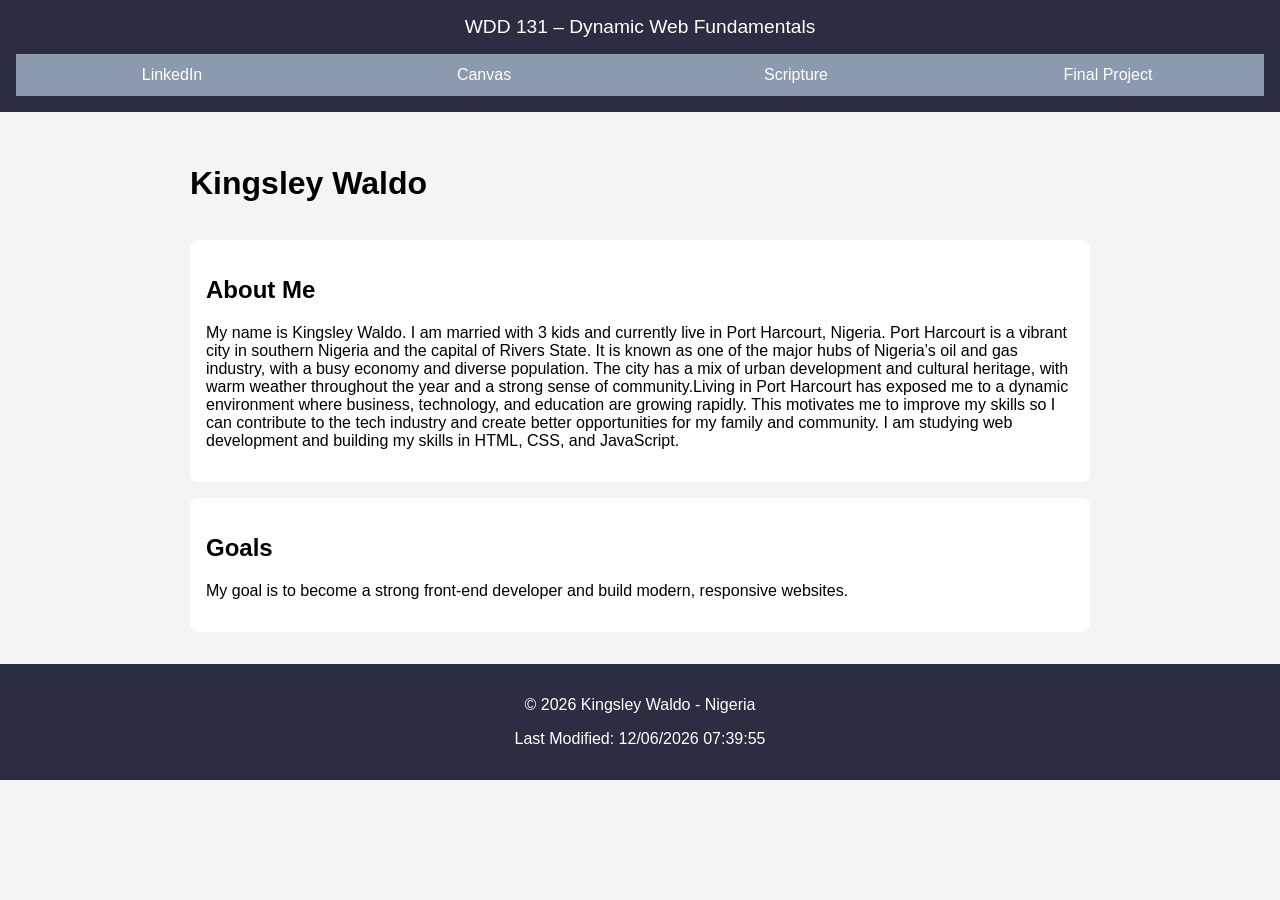
==== index.html @ eaa6e5c7 "first commit" ====
<!DOCTYPE html>
<html lang="en">
<head>
  <meta charset="UTF-8">
  <meta name="viewport" content="width=device-width, initial-scale=1.0">

  <meta name="description" content="WDD 131 – Dynamic Web Fundamentals - Kingsley Waldo - course landing page covering HTML, CSS, and JavaScript basics">
  <meta name="author" content="Kingsley Waldo">

  <title>WDD 131 – Dynamic Web Fundamentals – Kingsley Waldo</title>

  <link rel="stylesheet" href="styles/base.css">
  <script src="scripts/getdates.js" defer></script>
</head>

<body>

  <header>
    <span id="course-title">WDD 131 – Dynamic Web Fundamentals</span>

    <nav class="navigation">
      <a href="https://www.linkedin.com" target="_blank">LinkedIn</a>
      <a href="https://byupw.instructure.com/" target="_blank">Canvas</a>
      <a href="https://www.churchofjesuschrist.org/study/scriptures" target="_blank">Scripture</a>
      <a href="#">Final Project</a>
    </nav>
  </header>

  <main>
    <h1>Kingsley Waldo</h1>

    <section class="card">
      <h2>About Me</h2>
      <p>
        My name is Kingsley Waldo. I am married with 3 kids and currently live in Port Harcourt, Nigeria. Port Harcourt is a vibrant city in southern Nigeria and the capital of Rivers State.
    It is known as one of the major hubs of Nigeria’s oil and gas industry, with a busy economy and diverse population.
    The city has a mix of urban development and cultural heritage, with warm weather throughout the year and a strong sense of community.Living in Port Harcourt has exposed me to a dynamic environment where business, technology, and education are growing rapidly.
    This motivates me to improve my skills so I can contribute to the tech industry and create better opportunities for my family and community.
     I am studying web development and building my skills in HTML, CSS, and JavaScript.
      </p>
    </section>

    <section class="card">
      <h2>Goals</h2>
      <p>
        My goal is to become a strong front-end developer and build modern, responsive websites.
      </p>
    </section>
  </main>

  <footer>
    <p>
      © <span id="currentyear"></span> Kingsley Waldo - Nigeria
    </p>

    <p id="lastModified"></p>
  </footer>

</body>
</html>
---- styles/base.css ----
body {
  font-family: Arial, sans-serif;
  margin: 0;
  background: #f4f4f4;
}

header {
  background: #2b2d42;
  color: white;
  text-align: center;
  padding: 1rem;
}

#course-title {
  display: block;
  font-size: 1.2rem;
  margin-bottom: 1rem;
}

.navigation {
  display: flex;
  justify-content: space-around;
  background: #8d99ae;
}

.navigation a {
  flex: 1;
  padding: 0.75rem;
  text-decoration: none;
  color: white;
  text-align: center;
}

.navigation a:hover {
  background: #ef233c;
}

main {
  max-width: 900px;
  margin: 2rem auto;
  display: grid;
  gap: 1rem;
}

.card {
  background: white;
  padding: 1rem;
  border-radius: 8px;
}

.card img {
  width: 100%;
  height: auto;
}

footer {
  text-align: center;
  padding: 1rem;
  background: #2b2d42;
  color: white;
}
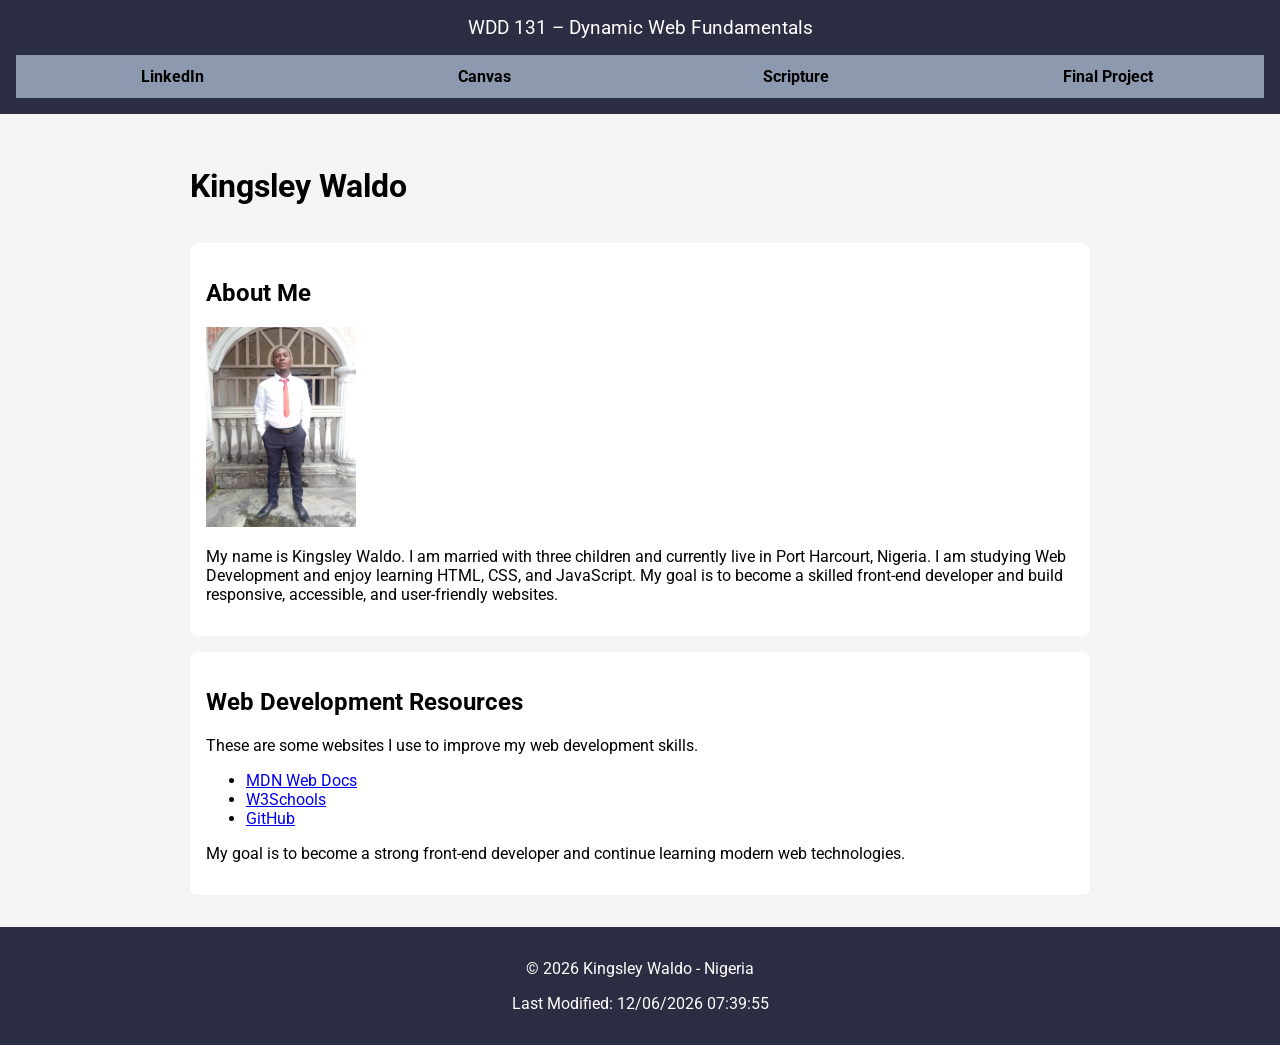
==== commit 7abe7c44: "wdd131" ====
--- a/index.html
+++ b/index.html
@@ -1,60 +1,100 @@
 <!DOCTYPE html>
 <html lang="en">
 <head>
-  <meta charset="UTF-8">
-  <meta name="viewport" content="width=device-width, initial-scale=1.0">
+    <meta charset="UTF-8">
+    <meta name="viewport" content="width=device-width, initial-scale=1.0">
 
-  <meta name="description" content="WDD 131 – Dynamic Web Fundamentals - Kingsley Waldo - course landing page covering HTML, CSS, and JavaScript basics">
-  <meta name="author" content="Kingsley Waldo">
+    <title>WDD 131 – Dynamic Web Fundamentals – Kingsley Waldo</title>
 
-  <title>WDD 131 – Dynamic Web Fundamentals – Kingsley Waldo</title>
+    <meta name="description" content="WDD 131 – Dynamic Web Fundamentals - Kingsley Waldo - course landing page covering HTML, CSS, and JavaScript basics">
+    <meta name="author" content="Kingsley Waldo">
 
-  <link rel="stylesheet" href="styles/base.css">
-  <script src="scripts/getdates.js" defer></script>
+    <!-- Google Fonts -->
+    <link rel="preconnect" href="https://fonts.googleapis.com">
+    <link rel="preconnect" href="https://fonts.gstatic.com" crossorigin>
+    <link href="https://fonts.googleapis.com/css2?family=Roboto:wght@400;700&display=swap" rel="stylesheet">
+
+    <!-- CSS -->
+    <link rel="stylesheet" href="styles/base.css">
+
+    <!-- JavaScript -->
+    <script src="scripts/getdates.js" defer></script>
 </head>
 
 <body>
 
-  <header>
+<header>
     <span id="course-title">WDD 131 – Dynamic Web Fundamentals</span>
 
     <nav class="navigation">
-      <a href="https://www.linkedin.com" target="_blank">LinkedIn</a>
-      <a href="https://byupw.instructure.com/" target="_blank">Canvas</a>
-      <a href="https://www.churchofjesuschrist.org/study/scriptures" target="_blank">Scripture</a>
-      <a href="#">Final Project</a>
+        <a href="https://www.linkedin.com" target="_blank">LinkedIn</a>
+        <a href="https://byupw.instructure.com/" target="_blank">Canvas</a>
+        <a href="https://www.churchofjesuschrist.org/study/scriptures" target="_blank">Scripture</a>
+        <a href="#">Final Project</a>
     </nav>
-  </header>
+</header>
 
-  <main>
+<main>
+
     <h1>Kingsley Waldo</h1>
 
     <section class="card">
-      <h2>About Me</h2>
-      <p>
-        My name is Kingsley Waldo. I am married with 3 kids and currently live in Port Harcourt, Nigeria. Port Harcourt is a vibrant city in southern Nigeria and the capital of Rivers State.
-    It is known as one of the major hubs of Nigeria’s oil and gas industry, with a busy economy and diverse population.
-    The city has a mix of urban development and cultural heritage, with warm weather throughout the year and a strong sense of community.Living in Port Harcourt has exposed me to a dynamic environment where business, technology, and education are growing rapidly.
-    This motivates me to improve my skills so I can contribute to the tech industry and create better opportunities for my family and community.
-     I am studying web development and building my skills in HTML, CSS, and JavaScript.
-      </p>
+        <h2>About Me</h2>
+
+        <img src="images/profile.jpg" width="150">
+
+        <p>
+            My name is Kingsley Waldo. I am married with three children and
+            currently live in Port Harcourt, Nigeria. I am studying Web
+            Development and enjoy learning HTML, CSS, and JavaScript. My goal
+            is to become a skilled front-end developer and build responsive,
+            accessible, and user-friendly websites.
+        </p>
     </section>
 
     <section class="card">
-      <h2>Goals</h2>
-      <p>
-        My goal is to become a strong front-end developer and build modern, responsive websites.
-      </p>
+        <h2>Web Development Resources</h2>
+
+        <p>
+            These are some websites I use to improve my web development skills.
+        </p>
+
+        <ul>
+            <li>
+                <a href="https://developer.mozilla.org/" target="_blank">
+                    MDN Web Docs
+                </a>
+            </li>
+
+            <li>
+                <a href="https://www.w3schools.com/" target="_blank">
+                    W3Schools
+                </a>
+            </li>
+
+            <li>
+                <a href="https://github.com/" target="_blank">
+                    GitHub
+                </a>
+            </li>
+        </ul>
+
+        <p>
+            My goal is to become a strong front-end developer and continue
+            learning modern web technologies.
+        </p>
+
     </section>
-  </main>
 
-  <footer>
+</main>
+
+<footer>
     <p>
-      © <span id="currentyear"></span> Kingsley Waldo - Nigeria
+        &copy; <span id="currentyear"></span> Kingsley Waldo - Nigeria
     </p>
 
     <p id="lastModified"></p>
-  </footer>
+</footer>
 
 </body>
 </html>
--- a/styles/base.css
+++ b/styles/base.css
@@ -1,5 +1,5 @@
 body {
-  font-family: Arial, sans-serif;
+  font-family: "Roboto", Arial, sans-serif;
   margin: 0;
   background: #f4f4f4;
 }
@@ -27,12 +27,14 @@
   flex: 1;
   padding: 0.75rem;
   text-decoration: none;
-  color: white;
+  color: black; /* Better contrast */
   text-align: center;
+  font-weight: bold;
 }
 
 .navigation a:hover {
   background: #ef233c;
+  color: white;
 }
 
 main {
@@ -48,9 +50,14 @@
   border-radius: 8px;
 }
 
-.card img {
-  width: 100%;
+/* Profile Image */
+.profile-image {
+  width: 180px;
   height: auto;
+  display: block;
+  margin: 0 auto 1rem;
+  border-radius: 8px;
+  border: 2px solid #2b2d42;
 }
 
 footer {
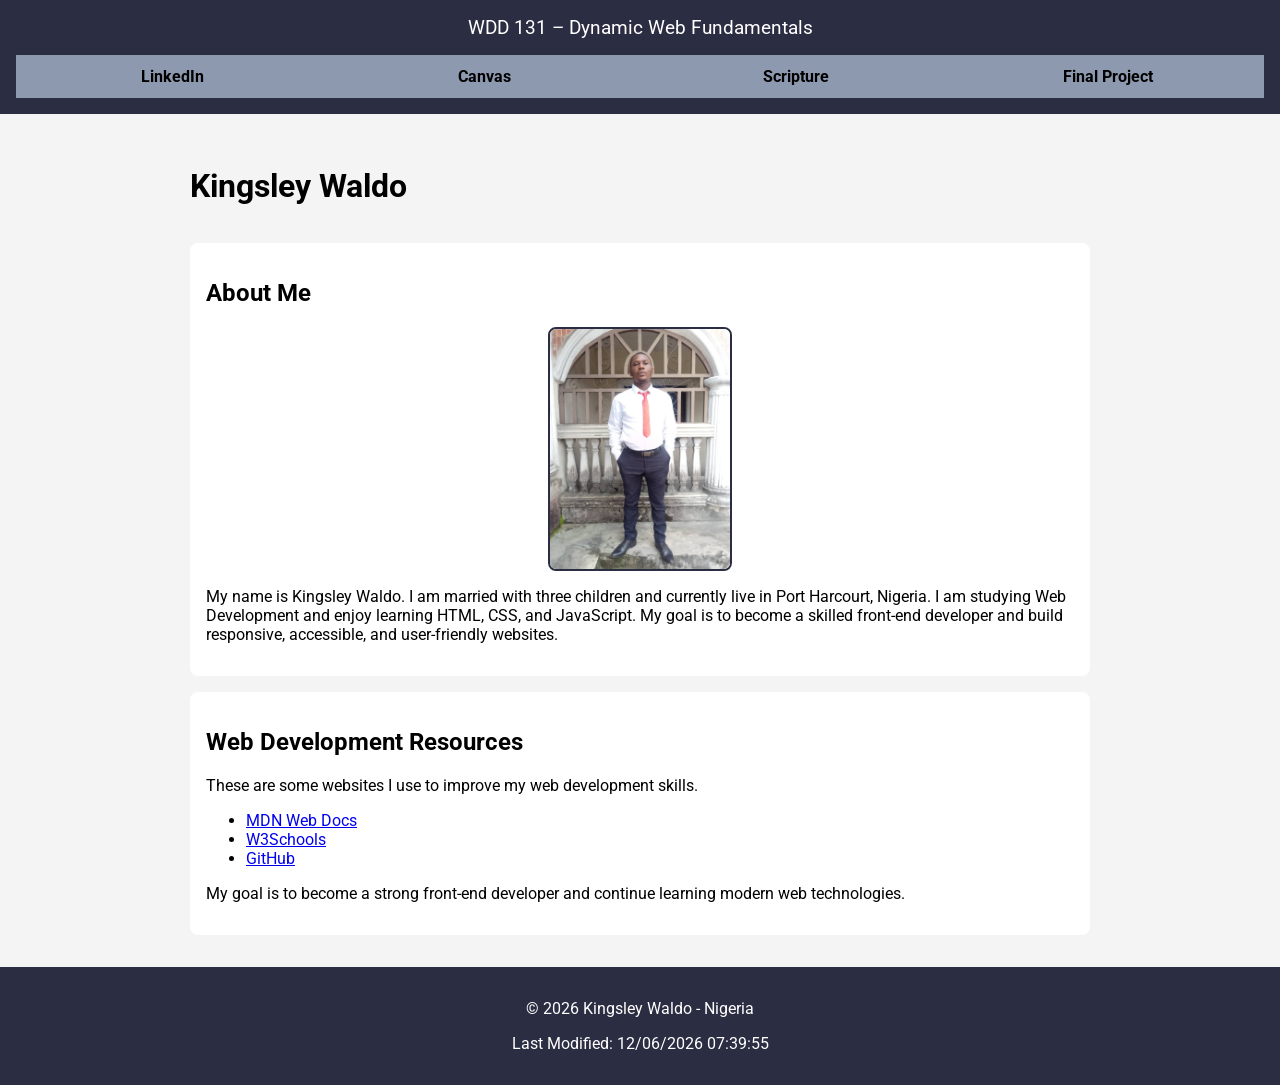
==== commit 920f21c2: "wdd131" ====
--- a/index.html
+++ b/index.html
@@ -41,7 +41,7 @@
     <section class="card">
         <h2>About Me</h2>
 
-        <img src="images/profile.jpg" width="150">
+        <img src="images/profile.jpg" alt="Photo of Kingsley Waldo" class="profile-image">
 
         <p>
             My name is Kingsley Waldo. I am married with three children and
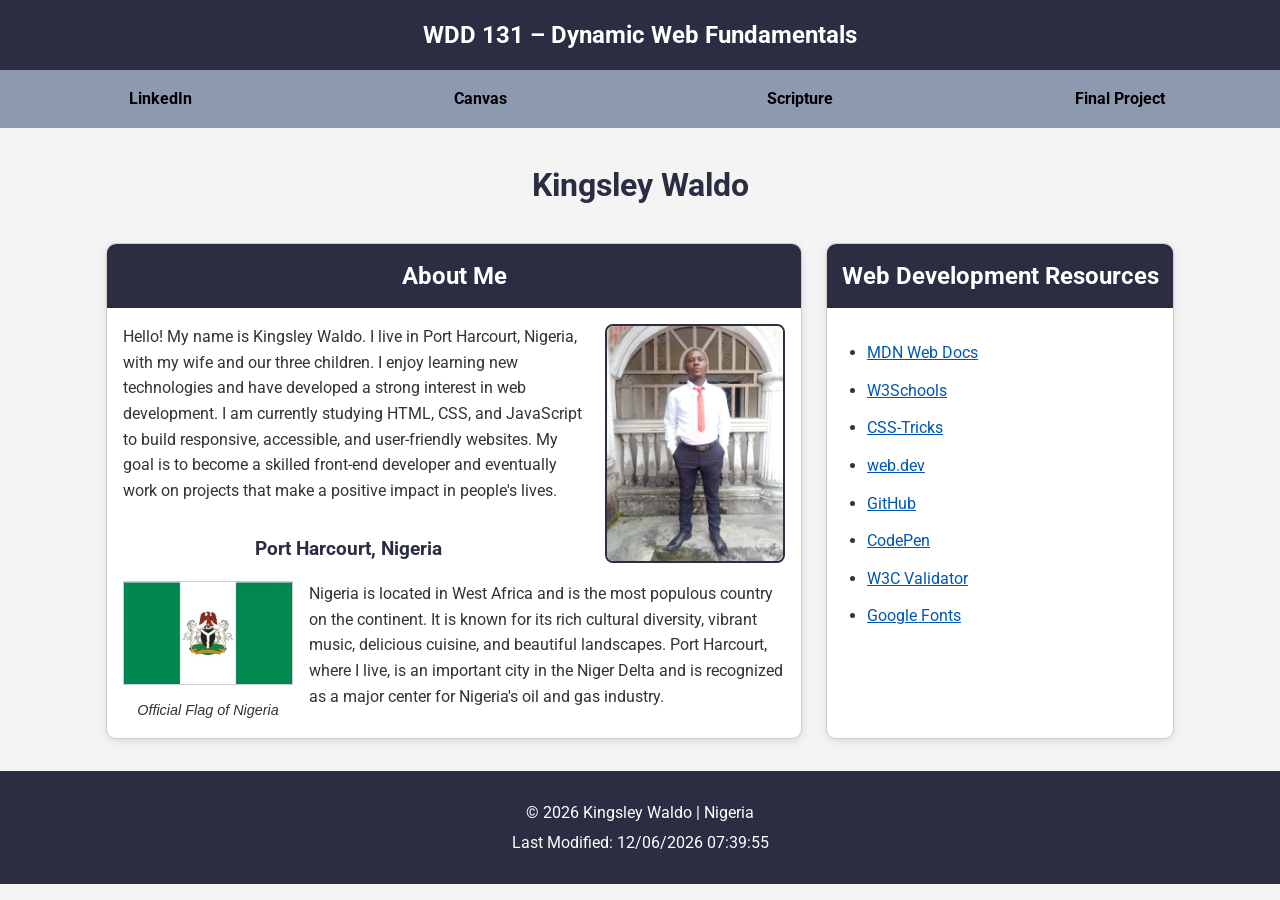
==== commit 358b3343: "wdd131" ====
--- a/index.html
+++ b/index.html
@@ -6,12 +6,13 @@
 
     <title>WDD 131 – Dynamic Web Fundamentals – Kingsley Waldo</title>
 
-    <meta name="description" content="WDD 131 – Dynamic Web Fundamentals - Kingsley Waldo - course landing page covering HTML, CSS, and JavaScript basics">
+    <meta name="description" content="WDD 131 – Dynamic Web Fundamentals course landing page for Kingsley Waldo">
     <meta name="author" content="Kingsley Waldo">
 
     <!-- Google Fonts -->
     <link rel="preconnect" href="https://fonts.googleapis.com">
     <link rel="preconnect" href="https://fonts.gstatic.com" crossorigin>
+
     <link href="https://fonts.googleapis.com/css2?family=Roboto:wght@400;700&display=swap" rel="stylesheet">
 
     <!-- CSS -->
@@ -27,9 +28,9 @@
     <span id="course-title">WDD 131 – Dynamic Web Fundamentals</span>
 
     <nav class="navigation">
-        <a href="https://www.linkedin.com" target="_blank">LinkedIn</a>
-        <a href="https://byupw.instructure.com/" target="_blank">Canvas</a>
-        <a href="https://www.churchofjesuschrist.org/study/scriptures" target="_blank">Scripture</a>
+        <a href="https://www.linkedin.com/" target="_blank" rel="noopener noreferrer">LinkedIn</a>
+        <a href="https://byupw.instructure.com/" target="_blank" rel="noopener noreferrer">Canvas</a>
+        <a href="https://www.churchofjesuschrist.org/study/scriptures" target="_blank" rel="noopener noreferrer">Scripture</a>
         <a href="#">Final Project</a>
     </nav>
 </header>
@@ -38,62 +39,70 @@
 
     <h1>Kingsley Waldo</h1>
 
-    <section class="card">
+    <section class="card about">
         <h2>About Me</h2>
 
-        <img src="images/profile.jpg" alt="Photo of Kingsley Waldo" class="profile-image">
+        <img src="images/profile.jpg"
+             alt="Portrait of Kingsley Waldo"
+             class="profile-image">
 
         <p>
-            My name is Kingsley Waldo. I am married with three children and
-            currently live in Port Harcourt, Nigeria. I am studying Web
-            Development and enjoy learning HTML, CSS, and JavaScript. My goal
-            is to become a skilled front-end developer and build responsive,
-            accessible, and user-friendly websites.
+            Hello! My name is Kingsley Waldo. I live in Port Harcourt, Nigeria,
+            with my wife and our three children. I enjoy learning new
+            technologies and have developed a strong interest in web
+            development. I am currently studying HTML, CSS, and JavaScript to
+            build responsive, accessible, and user-friendly websites. My goal
+            is to become a skilled front-end developer and eventually work on
+            projects that make a positive impact in people's lives.
         </p>
-    </section>
 
-    <section class="card">
-        <h2>Web Development Resources</h2>
+        <h3>Port Harcourt, Nigeria</h3>
+
+        <figure>
+            <img src="images/nigeriaflag.jpg"
+                 alt="Flag of Nigeria"
+                 class="country-image">
+
+            <figcaption>Official Flag of Nigeria</figcaption>
+        </figure>
 
         <p>
-            These are some websites I use to improve my web development skills.
-        </p>
-
-        <ul>
-            <li>
-                <a href="https://developer.mozilla.org/" target="_blank">
-                    MDN Web Docs
-                </a>
-            </li>
-
-            <li>
-                <a href="https://www.w3schools.com/" target="_blank">
-                    W3Schools
-                </a>
-            </li>
-
-            <li>
-                <a href="https://github.com/" target="_blank">
-                    GitHub
-                </a>
-            </li>
-        </ul>
-
-        <p>
-            My goal is to become a strong front-end developer and continue
-            learning modern web technologies.
+            Nigeria is located in West Africa and is the most populous country
+            on the continent. It is known for its rich cultural diversity,
+            vibrant music, delicious cuisine, and beautiful landscapes. Port
+            Harcourt, where I live, is an important city in the Niger Delta and
+            is recognized as a major center for Nigeria's oil and gas industry.
         </p>
 
     </section>
 
+    <aside class="card resources">
+
+        <h2>Web Development Resources</h2>
+
+        <ul>
+            <li><a href="https://developer.mozilla.org/" target="_blank" rel="noopener noreferrer">MDN Web Docs</a></li>
+            <li><a href="https://www.w3schools.com/" target="_blank" rel="noopener noreferrer">W3Schools</a></li>
+            <li><a href="https://css-tricks.com/" target="_blank" rel="noopener noreferrer">CSS-Tricks</a></li>
+            <li><a href="https://web.dev/" target="_blank" rel="noopener noreferrer">web.dev</a></li>
+            <li><a href="https://github.com/" target="_blank" rel="noopener noreferrer">GitHub</a></li>
+            <li><a href="https://codepen.io/" target="_blank" rel="noopener noreferrer">CodePen</a></li>
+            <li><a href="https://validator.w3.org/" target="_blank" rel="noopener noreferrer">W3C Validator</a></li>
+            <li><a href="https://fonts.google.com/" target="_blank" rel="noopener noreferrer">Google Fonts</a></li>
+        </ul>
+
+    </aside>
+
 </main>
 
 <footer>
+
     <p>
-        &copy; <span id="currentyear"></span> Kingsley Waldo - Nigeria
+        &copy; <span id="currentyear"></span> Kingsley Waldo | Nigeria
     </p>
 
     <p id="lastModified"></p>
+
 </footer>
 
 </body>
--- a/styles/base.css
+++ b/styles/base.css
@@ -1,68 +1,189 @@
-body {
-  font-family: "Roboto", Arial, sans-serif;
-  margin: 0;
-  background: #f4f4f4;
+/* ---------- General Styles ---------- */
+
+* {
+    margin: 0;
+    padding: 0;
+    box-sizing: border-box;
 }
 
+body {
+    font-family: "Roboto", Arial, sans-serif;
+    background-color: #f4f4f4;
+    color: #333;
+    line-height: 1.6;
+}
+
+/* ---------- Header ---------- */
+
 header {
-  background: #2b2d42;
-  color: white;
-  text-align: center;
-  padding: 1rem;
+    background-color: #2b2d42;
+    color: white;
+    text-align: center;
 }
 
 #course-title {
-  display: block;
-  font-size: 1.2rem;
-  margin-bottom: 1rem;
+    display: block;
+    font-size: 1.5rem;
+    font-weight: 700;
+    padding: 1rem;
 }
 
+/* ---------- Navigation ---------- */
+
 .navigation {
-  display: flex;
-  justify-content: space-around;
-  background: #8d99ae;
+    display: flex;
+    justify-content: space-evenly;
+    background-color: #8d99ae;
 }
 
 .navigation a {
-  flex: 1;
-  padding: 0.75rem;
-  text-decoration: none;
-  color: black; /* Better contrast */
-  text-align: center;
-  font-weight: bold;
+    flex: 1;
+    padding: 1rem;
+    text-align: center;
+    text-decoration: none;
+    color: #000;
+    font-weight: bold;
+    transition: background-color .3s ease, color .3s ease;
 }
 
 .navigation a:hover {
-  background: #ef233c;
-  color: white;
+    background-color: #ef233c;
+    color: #fff;
 }
 
+/* ---------- Main ---------- */
+
 main {
-  max-width: 900px;
-  margin: 2rem auto;
-  display: grid;
-  gap: 1rem;
+    max-width: 1100px;
+    margin: 2rem auto;
+    padding: 0 1rem;
+
+    display: grid;
+    grid-template-columns: 2fr 1fr;
+    gap: 1.5rem;
 }
 
-.card {
-  background: white;
-  padding: 1rem;
-  border-radius: 8px;
+h1 {
+    grid-column: 1 / -1;
+    text-align: center;
+    margin-bottom: .5rem;
+    color: #2b2d42;
 }
 
-/* Profile Image */
-.profile-image {
-  width: 180px;
-  height: auto;
-  display: block;
-  margin: 0 auto 1rem;
-  border-radius: 8px;
-  border: 2px solid #2b2d42;
+/* ---------- Cards ---------- */
+
+.card {
+    background: #fff;
+    border: 1px solid #ccc;
+    border-radius: 10px;
+    box-shadow: 0 3px 8px rgba(0,0,0,.1);
+    overflow: hidden;
 }
 
+.card h2 {
+    background: #2b2d42;
+    color: white;
+    text-align: center;
+    padding: .8rem;
+}
+
+.card p,
+.card ul {
+    padding: 1rem;
+}
+
+.card ul {
+    padding-left: 2.5rem;
+}
+
+.card li {
+    margin-bottom: .75rem;
+}
+
+/* ---------- About Section ---------- */
+
+.profile-image {
+    float: right;
+    width: 180px;
+    margin: 1rem;
+    border-radius: 8px;
+    border: 2px solid #2b2d42;
+}
+
+.card h3 {
+    text-align: center;
+    margin-top: 1rem;
+    color: #2b2d42;
+}
+
+/* ---------- Country ---------- */
+
+figure {
+    float: left;
+    margin: 1rem;
+    text-align: center;
+}
+
+.country-image {
+    width: 170px;
+    border: 1px solid #ccc;
+}
+
+figcaption {
+    font-size: .9rem;
+    font-style: italic;
+    margin-top: .4rem;
+}
+
+/* ---------- Resources ---------- */
+
+.resources ul {
+    margin-top: 1rem;
+}
+
+.resources a {
+    color: #0056b3;
+}
+
+.resources a:hover {
+    color: #ef233c;
+}
+
+/* ---------- Footer ---------- */
+
 footer {
-  text-align: center;
-  padding: 1rem;
-  background: #2b2d42;
-  color: white;
+    background-color: #2b2d42;
+    color: white;
+    text-align: center;
+    padding: 1.5rem;
+    margin-top: 2rem;
+}
+
+footer p {
+    margin: .3rem;
+}
+
+/* ---------- Responsive ---------- */
+
+@media (max-width: 768px) {
+
+    main {
+        grid-template-columns: 1fr;
+    }
+
+    .profile-image,
+    figure {
+        float: none;
+        display: block;
+        margin: 1rem auto;
+        text-align: center;
+    }
+
+    .navigation {
+        flex-direction: column;
+    }
+
+    .navigation a {
+        border-top: 1px solid rgba(255,255,255,.2);
+    }
 }
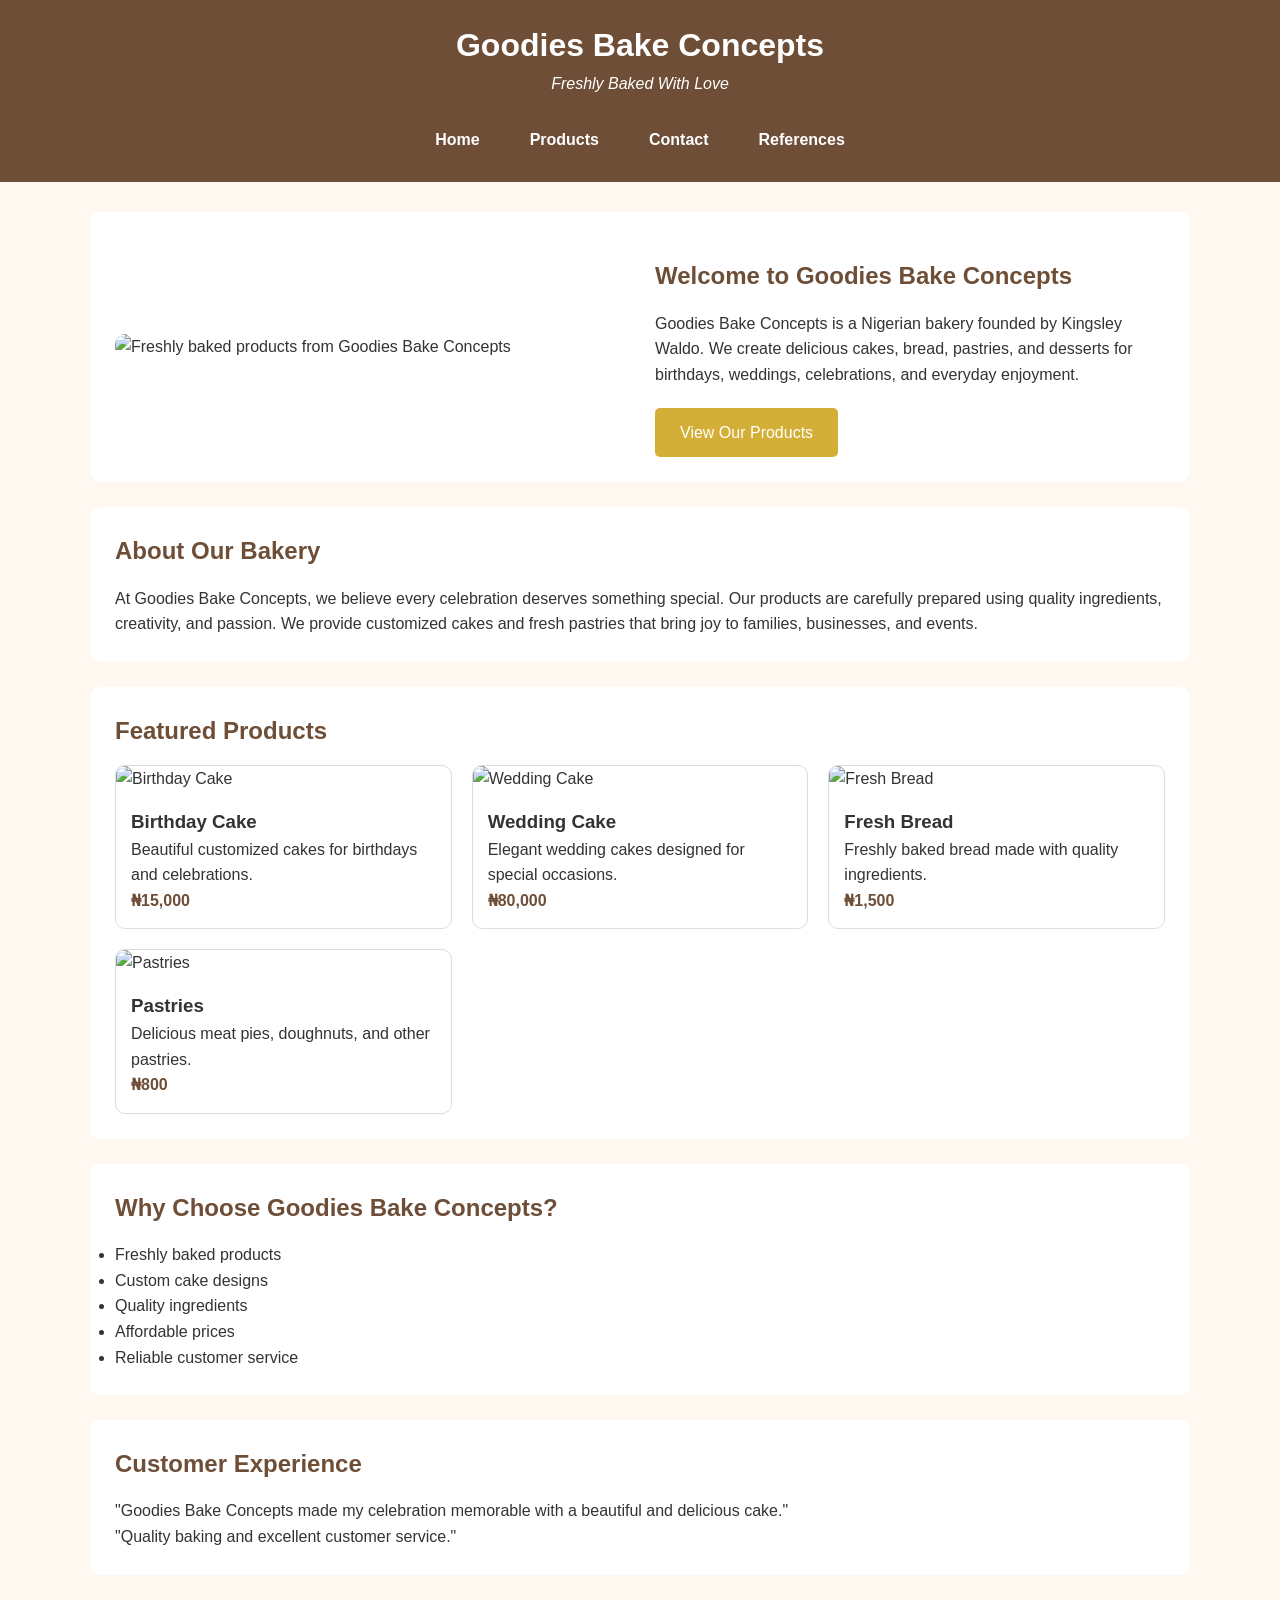
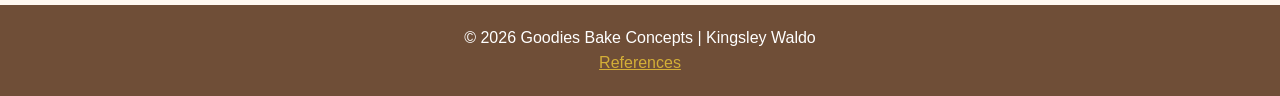
==== commit c6c208ac: "wdd131" ====
--- a/index.html
+++ b/index.html
@@ -1,109 +1,207 @@
 <!DOCTYPE html>
 <html lang="en">
+
 <head>
+
     <meta charset="UTF-8">
+
     <meta name="viewport" content="width=device-width, initial-scale=1.0">
 
-    <title>WDD 131 – Dynamic Web Fundamentals – Kingsley Waldo</title>
-
-    <meta name="description" content="WDD 131 – Dynamic Web Fundamentals course landing page for Kingsley Waldo">
+    <title>Goodies Bake Concepts | Home</title>
+
+    <meta name="description" content="Goodies Bake Concepts is a Nigerian bakery creating quality cakes, bread, pastries, and desserts for special occasions.">
+
     <meta name="author" content="Kingsley Waldo">
 
-    <!-- Google Fonts -->
-    <link rel="preconnect" href="https://fonts.googleapis.com">
-    <link rel="preconnect" href="https://fonts.gstatic.com" crossorigin>
-
-    <link href="https://fonts.googleapis.com/css2?family=Roboto:wght@400;700&display=swap" rel="stylesheet">
-
-    <!-- CSS -->
-    <link rel="stylesheet" href="styles/base.css">
-
-    <!-- JavaScript -->
-    <script src="scripts/getdates.js" defer></script>
+    <link rel="stylesheet" href="styles/project.css">
+
+    <script src="scripts/project.js" defer></script>
+
 </head>
 
+
 <body>
 
+
 <header>
-    <span id="course-title">WDD 131 – Dynamic Web Fundamentals</span>
-
-    <nav class="navigation">
-        <a href="https://www.linkedin.com/" target="_blank" rel="noopener noreferrer">LinkedIn</a>
-        <a href="https://byupw.instructure.com/" target="_blank" rel="noopener noreferrer">Canvas</a>
-        <a href="https://www.churchofjesuschrist.org/study/scriptures" target="_blank" rel="noopener noreferrer">Scripture</a>
-        <a href="#">Final Project</a>
+
+    <div class="logo">
+
+        <h1>Goodies Bake Concepts</h1>
+
+        <p>Freshly Baked With Love</p>
+
+    </div>
+
+
+    <nav>
+
+        <ul>
+
+            <li><a href="index.html">Home</a></li>
+
+            <li><a href="products.html">Products</a></li>
+
+            <li><a href="contact.html">Contact</a></li>
+
+            <li><a href="references.html">References</a></li>
+
+        </ul>
+
     </nav>
+
+
 </header>
 
+
+
 <main>
 
-    <h1>Kingsley Waldo</h1>
-
-    <section class="card about">
-        <h2>About Me</h2>
-
-        <img src="images/profile.jpg"
-             alt="Portrait of Kingsley Waldo"
-             class="profile-image">
+
+<section class="hero">
+
+
+    <img src="images/hero.jpg" 
+         alt="Freshly baked products from Goodies Bake Concepts"
+         loading="lazy">
+
+
+    <div class="hero-text">
+
+        <h2>Welcome to Goodies Bake Concepts</h2>
+
 
         <p>
-            Hello! My name is Kingsley Waldo. I live in Port Harcourt, Nigeria,
-            with my wife and our three children. I enjoy learning new
-            technologies and have developed a strong interest in web
-            development. I am currently studying HTML, CSS, and JavaScript to
-            build responsive, accessible, and user-friendly websites. My goal
-            is to become a skilled front-end developer and eventually work on
-            projects that make a positive impact in people's lives.
+        Goodies Bake Concepts is a Nigerian bakery founded by Kingsley Waldo.
+        We create delicious cakes, bread, pastries, and desserts for birthdays,
+        weddings, celebrations, and everyday enjoyment.
         </p>
 
-        <h3>Port Harcourt, Nigeria</h3>
-
-        <figure>
-            <img src="images/nigeriaflag.jpg"
-                 alt="Flag of Nigeria"
-                 class="country-image">
-
-            <figcaption>Official Flag of Nigeria</figcaption>
-        </figure>
-
-        <p>
-            Nigeria is located in West Africa and is the most populous country
-            on the continent. It is known for its rich cultural diversity,
-            vibrant music, delicious cuisine, and beautiful landscapes. Port
-            Harcourt, where I live, is an important city in the Niger Delta and
-            is recognized as a major center for Nigeria's oil and gas industry.
-        </p>
-
-    </section>
-
-    <aside class="card resources">
-
-        <h2>Web Development Resources</h2>
-
-        <ul>
-            <li><a href="https://developer.mozilla.org/" target="_blank" rel="noopener noreferrer">MDN Web Docs</a></li>
-            <li><a href="https://www.w3schools.com/" target="_blank" rel="noopener noreferrer">W3Schools</a></li>
-            <li><a href="https://css-tricks.com/" target="_blank" rel="noopener noreferrer">CSS-Tricks</a></li>
-            <li><a href="https://web.dev/" target="_blank" rel="noopener noreferrer">web.dev</a></li>
-            <li><a href="https://github.com/" target="_blank" rel="noopener noreferrer">GitHub</a></li>
-            <li><a href="https://codepen.io/" target="_blank" rel="noopener noreferrer">CodePen</a></li>
-            <li><a href="https://validator.w3.org/" target="_blank" rel="noopener noreferrer">W3C Validator</a></li>
-            <li><a href="https://fonts.google.com/" target="_blank" rel="noopener noreferrer">Google Fonts</a></li>
-        </ul>
-
-    </aside>
+
+        <a href="products.html" class="button">
+            View Our Products
+        </a>
+
+
+    </div>
+
+
+</section>
+
+
+
+
+<section>
+
+<h2>About Our Bakery</h2>
+
+
+<p>
+
+At Goodies Bake Concepts, we believe every celebration deserves something special.
+Our products are carefully prepared using quality ingredients, creativity,
+and passion. We provide customized cakes and fresh pastries that bring joy
+to families, businesses, and events.
+
+</p>
+
+
+</section>
+
+
+
+
+<section>
+
+
+<h2>Featured Products</h2>
+
+
+<div id="featured-products" class="products">
+
+</div>
+
+
+</section>
+
+
+
+
+<section>
+
+
+<h2>Why Choose Goodies Bake Concepts?</h2>
+
+
+<ul>
+
+<li>Freshly baked products</li>
+
+<li>Custom cake designs</li>
+
+<li>Quality ingredients</li>
+
+<li>Affordable prices</li>
+
+<li>Reliable customer service</li>
+
+</ul>
+
+
+</section>
+
+
+
+
+<section>
+
+
+<h2>Customer Experience</h2>
+
+
+<blockquote>
+
+"Goodies Bake Concepts made my celebration memorable with a beautiful and delicious cake."
+
+</blockquote>
+
+
+<blockquote>
+
+"Quality baking and excellent customer service."
+
+</blockquote>
+
+
+</section>
+
 
 </main>
 
+
+
+
 <footer>
 
-    <p>
-        &copy; <span id="currentyear"></span> Kingsley Waldo | Nigeria
-    </p>
-
-    <p id="lastModified"></p>
+
+<p>
+&copy; 2026 Goodies Bake Concepts | Kingsley Waldo
+</p>
+
+
+<p>
+
+<a href="references.html">
+References
+</a>
+
+</p>
+
 
 </footer>
 
+
+
 </body>
+
 </html>
--- a/styles/project.css
+++ b/styles/project.css
@@ -0,0 +1,286 @@
+/* Goodies Bake Concepts Website CSS */
+
+* {
+    margin: 0;
+    padding: 0;
+    box-sizing: border-box;
+}
+
+
+body {
+    font-family: Arial, sans-serif;
+    background-color: #FFF8F0;
+    color: #333;
+    line-height: 1.6;
+}
+
+
+/* Header */
+
+header {
+    background-color: #6F4E37;
+    color: white;
+    padding: 20px;
+    text-align: center;
+}
+
+
+.logo h1 {
+    font-family: "Poppins", sans-serif;
+    font-size: 2rem;
+}
+
+
+.logo p {
+    font-style: italic;
+}
+
+
+
+/* Navigation */
+
+nav ul {
+    list-style: none;
+    margin-top: 20px;
+}
+
+
+nav li {
+    margin: 10px;
+}
+
+
+nav a {
+    color: white;
+    text-decoration: none;
+    font-weight: bold;
+}
+
+
+nav a:hover,
+nav a.active {
+    color: #D4AF37;
+}
+
+
+
+/* Main Content */
+
+main {
+    width: 90%;
+    max-width: 1100px;
+    margin: 30px auto;
+}
+
+
+
+section {
+    background-color: white;
+    padding: 25px;
+    margin-bottom: 25px;
+    border-radius: 10px;
+}
+
+
+
+/* Headings */
+
+h1,
+h2,
+h3 {
+    font-family: "Poppins", sans-serif;
+}
+
+
+h2 {
+    color: #6F4E37;
+    margin-bottom: 15px;
+}
+
+
+
+/* Hero Section */
+
+.hero img {
+    width: 100%;
+    border-radius: 10px;
+}
+
+
+.hero-text {
+    margin-top: 20px;
+}
+
+
+
+.button {
+    display: inline-block;
+    margin-top: 20px;
+    background-color: #D4AF37;
+    color: white;
+    padding: 12px 25px;
+    border-radius: 5px;
+    text-decoration: none;
+}
+
+
+.button:hover {
+    background-color: #6F4E37;
+}
+
+
+
+/* Products */
+
+.products {
+    display: grid;
+    grid-template-columns: 1fr;
+    gap: 20px;
+}
+
+
+.card {
+    border: 1px solid #ddd;
+    border-radius: 10px;
+    overflow: hidden;
+}
+
+
+.card img {
+    width: 100%;
+    height: 220px;
+    object-fit: cover;
+}
+
+
+
+.card-content {
+    padding: 15px;
+}
+
+
+
+.price {
+    color: #6F4E37;
+    font-weight: bold;
+}
+
+
+
+/* Forms */
+
+form {
+    display: flex;
+    flex-direction: column;
+}
+
+
+label {
+    margin-top: 15px;
+    font-weight: bold;
+}
+
+
+
+input,
+select,
+textarea {
+
+    padding: 12px;
+    margin-top: 5px;
+    border: 1px solid #999;
+    border-radius: 5px;
+    font-size: 1rem;
+
+}
+
+
+
+button {
+
+    margin-top: 20px;
+    padding: 12px;
+
+    background-color: #6F4E37;
+    color: white;
+
+    border: none;
+
+    border-radius: 5px;
+
+    cursor: pointer;
+
+}
+
+
+
+button:hover {
+
+    background-color: #D4AF37;
+
+}
+
+
+
+/* Footer */
+
+footer {
+
+    background-color: #6F4E37;
+
+    color: white;
+
+    text-align: center;
+
+    padding: 20px;
+
+}
+
+
+
+footer a {
+
+    color: #D4AF37;
+
+}
+
+
+
+/* Desktop View */
+
+@media screen and (min-width: 768px) {
+
+
+    nav ul {
+
+        display: flex;
+
+        justify-content: center;
+
+        gap: 30px;
+
+    }
+
+
+    .hero {
+
+        display: grid;
+
+        grid-template-columns: 1fr 1fr;
+
+        gap: 30px;
+
+        align-items: center;
+
+    }
+
+
+
+    .products {
+
+        grid-template-columns: repeat(3, 1fr);
+
+    }
+
+
+}
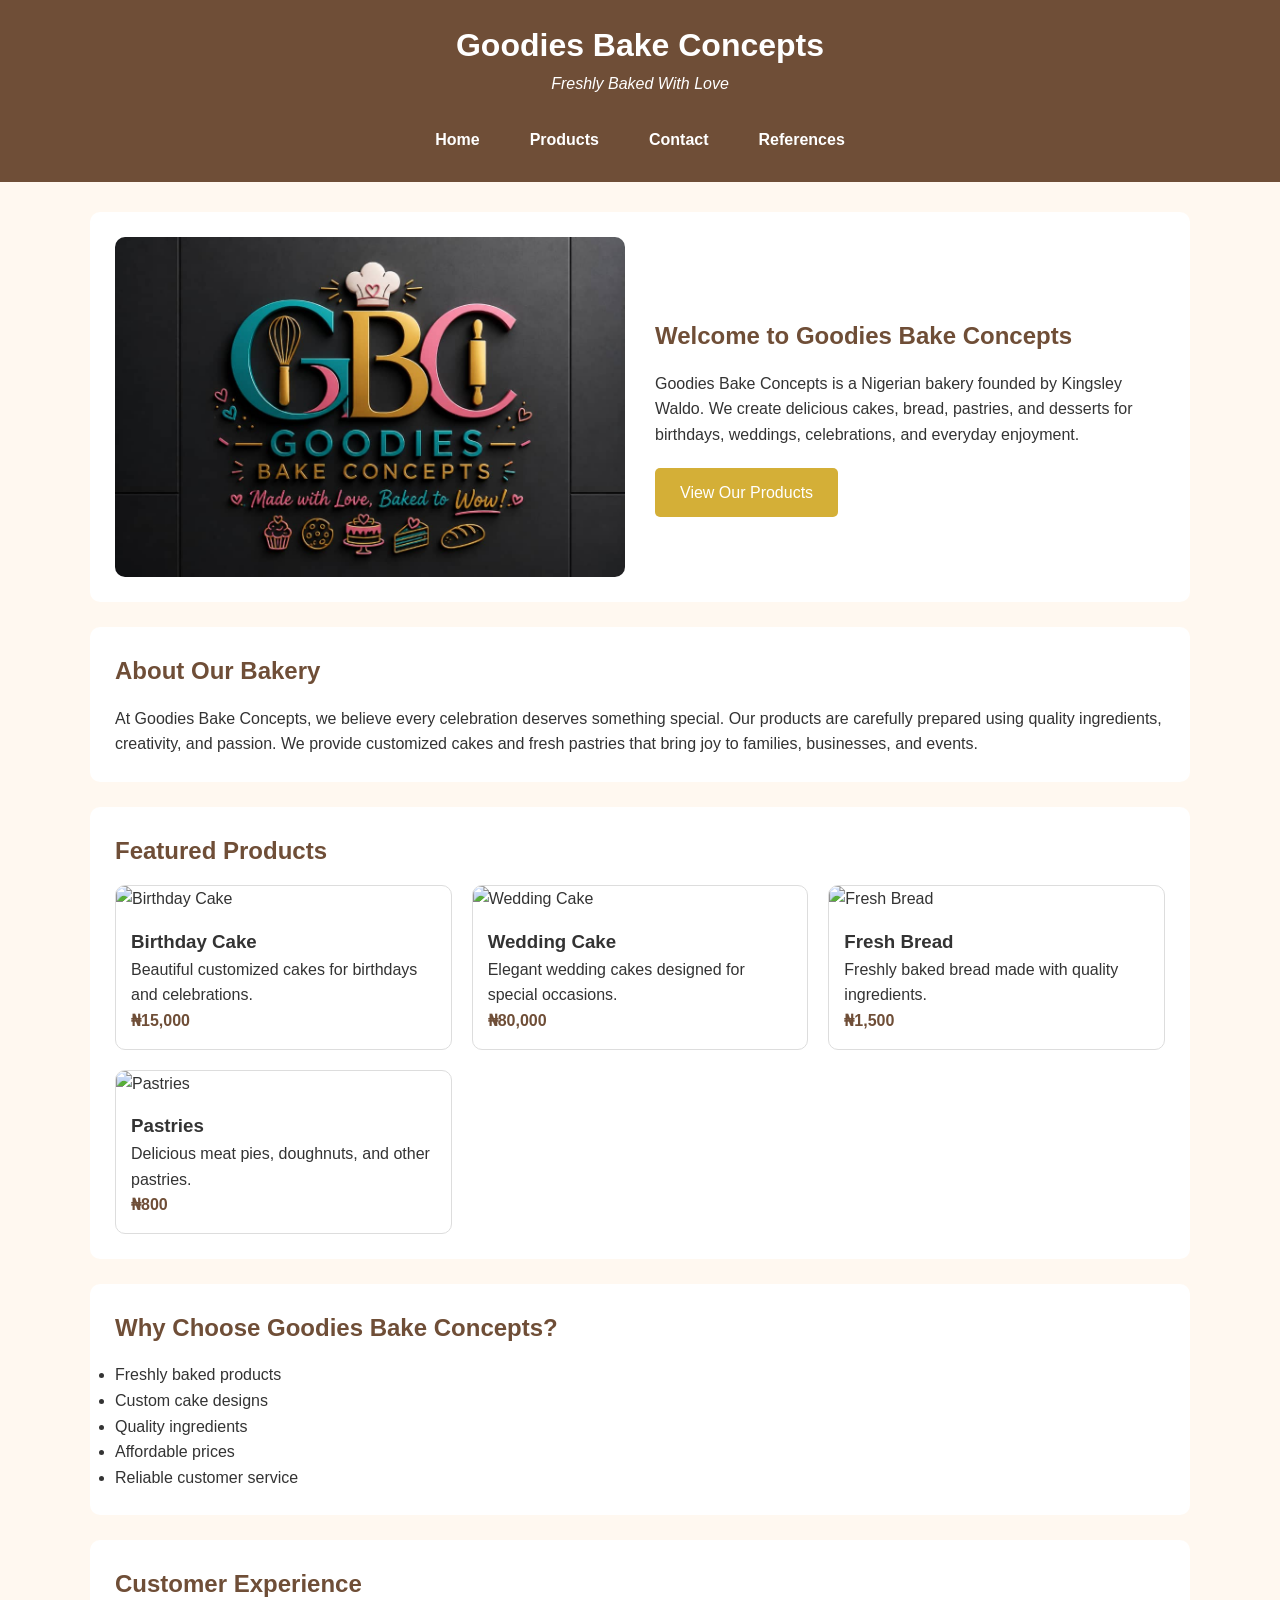
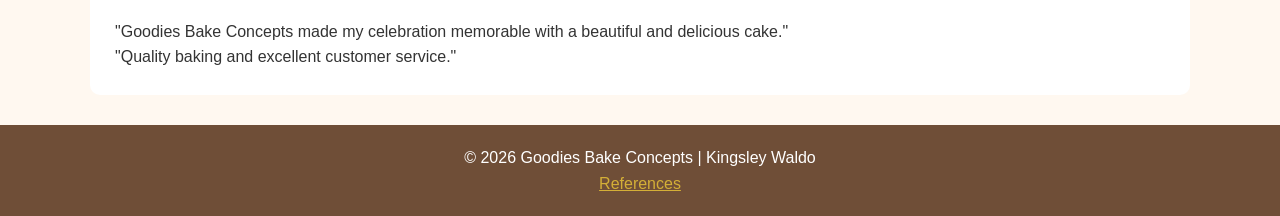
==== commit db04380e: "wdd131" ====
--- a/index.html
+++ b/index.html
@@ -61,7 +61,7 @@
 <section class="hero">
 
 
-    <img src="images/hero.jpg" 
+    <img src="images/goodies-logo.jpg" 
          alt="Freshly baked products from Goodies Bake Concepts"
          loading="lazy">
 
